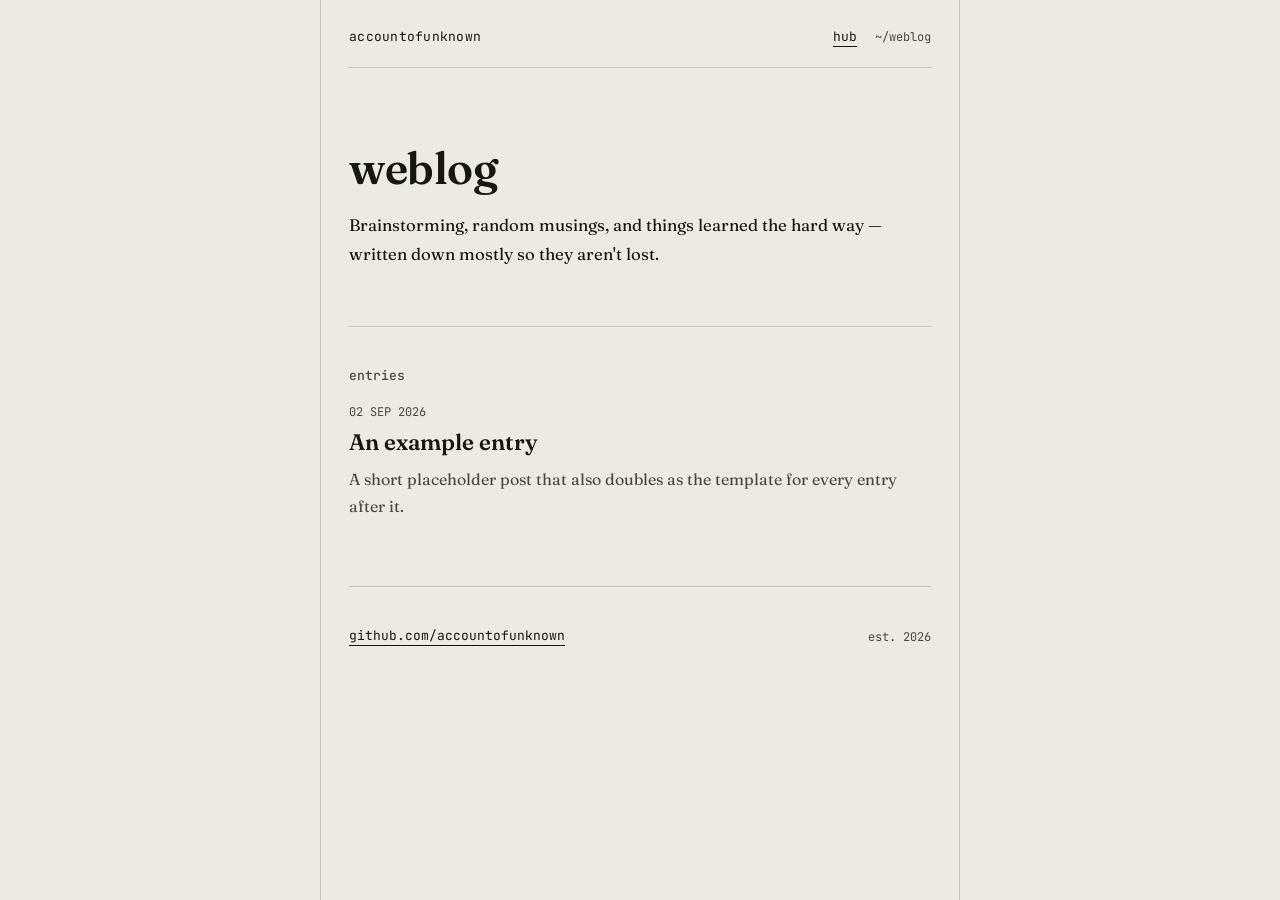
==== weblog/index.html @ 4e587c33 "Create initial index.html for weblog structure This HTML file serves as the main structure for the w" ====
<!DOCTYPE html>
<html lang="en">
<head>
<meta charset="UTF-8">
<meta name="viewport" content="width=device-width, initial-scale=1.0">
<title>weblog — accountofunknown</title>
<meta name="description" content="Notes, experiments, and tiny things worth writing down.">
<link rel="preconnect" href="https://fonts.googleapis.com">
<link rel="preconnect" href="https://fonts.gstatic.com" crossorigin>
<link href="https://fonts.googleapis.com/css2?family=Fraunces:opsz,wght@9..144,400;9..144,500;9..144,600&family=JetBrains+Mono:wght@400;500&display=swap" rel="stylesheet">
<link rel="stylesheet" href="/assets/style.css">
</head>
<body>

<div class="frame">

  <header>
    <a class="mark" href="/">accountofunknown</a>
    <div class="header-meta">
      <a class="nav-link" href="/">hub</a>
      <span class="path">~/weblog</span>
    </div>
  </header>

  <main>
    <div class="hero">
      <h1 style="font-family:'Fraunces',Georgia,serif; font-size:clamp(2rem,5.5vw,2.8rem); font-weight:600; letter-spacing:-0.01em; margin:0 0 16px;">weblog</h1>
      <p class="blog-intro">Brainstorming, random musings, and things learned the hard way — written down mostly so they aren't lost.</p>
    </div>

    <hr class="rule">

    <section>
      <h2>entries</h2>

      <!--
        To publish a new post:
        1. Duplicate the /weblog/example-entry/ folder, rename it (lowercase, hyphens, no spaces)
           e.g. /weblog/how-i-broke-my-build/
        2. Edit the index.html inside it — title, date, body.
        3. Add a matching <li> below, newest at the top.
      -->
      <ul class="post-list">
        <li>
          <span class="post-meta">02 SEP 2026</span>
          <a class="post-title" href="/weblog/example-entry/">An example entry</a>
          <p class="post-excerpt">A short placeholder post that also doubles as the template for every entry after it.</p>
        </li>
      </ul>
    </section>
  </main>

  <footer>
    <a href="https://github.com/accountofunknown">github.com/accountofunknown</a>
    <span class="stamp-note">est. 2026</span>
  </footer>

</div>

</body>
</html>
---- assets/style.css ----
/* ---------- base ---------- */
:root{
  --paper: #edeae2;
  --ink: #17160f;
  --ink-soft: #4a483e;
  --rule: #c9c4b6;
  --accent: #2c3a3f;
  --redact: #17160f;
}

*{ box-sizing: border-box; }

html{ scroll-behavior: smooth; }

body{
  margin: 0;
  background: var(--paper);
  color: var(--ink);
  font-family: 'Fraunces', Georgia, serif;
  -webkit-font-smoothing: antialiased;
}

@media (prefers-reduced-motion: reduce){
  *{ animation: none !important; transition: none !important; }
}

a{ color: inherit; }

/* ---------- layout frame ---------- */
.frame{
  max-width: 640px;
  margin: 0 auto;
  padding: 0 28px;
  border-left: 1px solid var(--rule);
  border-right: 1px solid var(--rule);
  min-height: 100vh;
}

header{
  display: flex;
  justify-content: space-between;
  align-items: baseline;
  padding: 28px 0 20px;
  border-bottom: 1px solid var(--rule);
  gap: 16px;
  flex-wrap: wrap;
}

.mark{
  font-family: 'JetBrains Mono', monospace;
  font-size: 13px;
  letter-spacing: 0.02em;
  color: var(--ink);
  text-decoration: none;
}

.header-meta{
  display: flex;
  align-items: baseline;
  gap: 18px;
}

.nav-link{
  font-family: 'JetBrains Mono', monospace;
  font-size: 13px;
  color: var(--ink);
  text-decoration: none;
  border-bottom: 1px solid var(--ink);
  padding-bottom: 1px;
  transition: opacity 0.15s ease;
}

.nav-link:hover{ opacity: 0.6; }

.path{
  font-family: 'JetBrains Mono', monospace;
  font-size: 12px;
  color: var(--ink-soft);
}

main{ padding: 72px 0 40px; }

.rule{
  border: none;
  border-top: 1px solid var(--rule);
  margin: 56px 0 40px;
}

/* ---------- section / prose ---------- */
section h2{
  font-size: 13px;
  font-family: 'JetBrains Mono', monospace;
  font-weight: 500;
  color: var(--ink-soft);
  margin: 0 0 20px;
}

section p{
  font-size: 1.05rem;
  line-height: 1.75;
  max-width: 62ch;
  color: var(--ink);
  margin: 0 0 18px;
}

section p:last-child{ margin-bottom: 0; }

.tagline{
  font-family: 'JetBrains Mono', monospace;
  font-size: 14px;
  color: var(--ink-soft);
  line-height: 1.7;
  max-width: 46ch;
  margin: 0;
}

/* ---------- footer ---------- */
footer{
  padding: 40px 0 36px;
  border-top: 1px solid var(--rule);
  display: flex;
  justify-content: space-between;
  align-items: center;
  flex-wrap: wrap;
  gap: 12px;
}

footer a{
  color: var(--ink);
  text-decoration: none;
  font-family: 'JetBrains Mono', monospace;
  font-size: 13px;
  border-bottom: 1px solid var(--ink);
  padding-bottom: 1px;
  transition: opacity 0.15s ease;
}

footer a:hover{ opacity: 0.6; }

footer a:focus-visible,
a:focus-visible{
  outline: 2px solid var(--accent);
  outline-offset: 3px;
}

.stamp-note{
  font-family: 'JetBrains Mono', monospace;
  font-size: 12px;
  color: var(--ink-soft);
}

/* ---------- blog: listing page ---------- */
.blog-intro{
  font-size: 1.05rem;
  line-height: 1.75;
  max-width: 60ch;
  color: var(--ink);
  margin: 0;
}

.post-list{
  list-style: none;
  margin: 0;
  padding: 0;
}

.post-list li{
  padding: 26px 0;
  border-bottom: 1px solid var(--rule);
}

.post-list li:first-child{ padding-top: 0; }
.post-list li:last-child{ border-bottom: none; }

.post-meta{
  display: block;
  font-family: 'JetBrains Mono', monospace;
  font-size: 12px;
  color: var(--ink-soft);
  margin-bottom: 8px;
}

.post-title{
  display: inline-block;
  font-family: 'Fraunces', Georgia, serif;
  font-size: 1.4rem;
  font-weight: 600;
  color: var(--ink);
  text-decoration: none;
  line-height: 1.3;
  margin: 0 0 8px;
  border-bottom: 1px solid transparent;
  transition: border-color 0.15s ease;
}

.post-title:hover{ border-bottom-color: var(--ink); }

.post-excerpt{
  font-size: 1rem;
  line-height: 1.7;
  color: var(--ink-soft);
  max-width: 60ch;
  margin: 0;
}

.empty-note{
  font-family: 'JetBrains Mono', monospace;
  font-size: 13px;
  color: var(--ink-soft);
}

/* ---------- blog: single post ---------- */
.back-link{
  display: inline-block;
  font-family: 'JetBrains Mono', monospace;
  font-size: 13px;
  color: var(--ink-soft);
  text-decoration: none;
  margin-bottom: 36px;
  border-bottom: 1px solid transparent;
  transition: color 0.15s ease, border-color 0.15s ease;
}

.back-link:hover{ color: var(--ink); border-bottom-color: var(--ink); }

.post-header h1{
  font-size: clamp(1.9rem, 5.5vw, 2.6rem);
  font-weight: 600;
  line-height: 1.2;
  letter-spacing: -0.01em;
  margin: 0 0 14px;
}

.post-header .post-meta{ margin-bottom: 0; }

article{ margin-top: 40px; }

article p{
  font-size: 1.05rem;
  line-height: 1.8;
  max-width: 62ch;
  color: var(--ink);
  margin: 0 0 20px;
}

article p:last-child{ margin-bottom: 0; }

/* ---------- responsive ---------- */
@media (max-width: 480px){
  .frame{ border-left: none; border-right: none; padding: 0 20px; }
  main{ padding-top: 52px; }
}
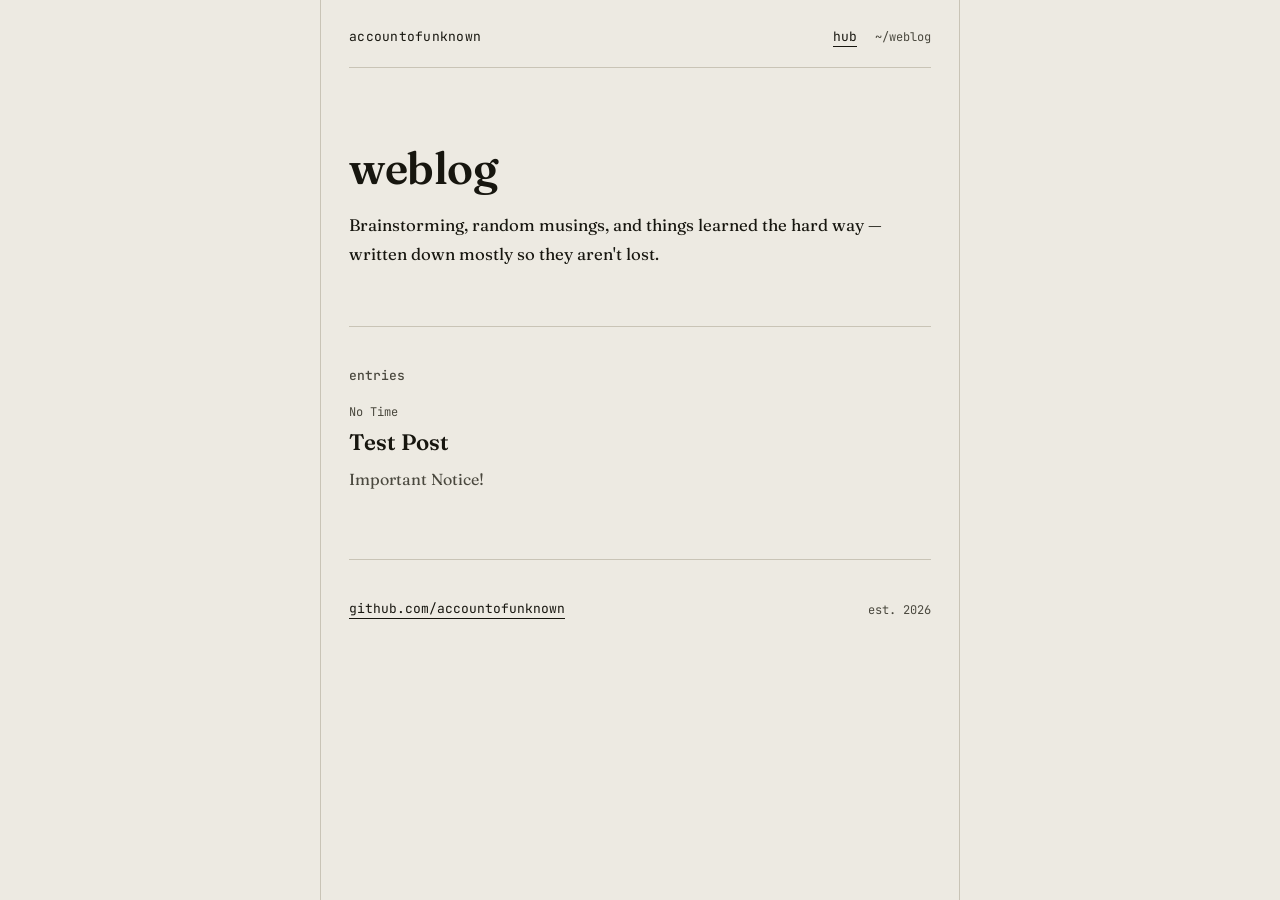
==== commit 29892814: "Update blog post entry with new content" ====
--- a/weblog/index.html
+++ b/weblog/index.html
@@ -42,9 +42,9 @@
       -->
       <ul class="post-list">
         <li>
-          <span class="post-meta">02 SEP 2026</span>
-          <a class="post-title" href="/weblog/example-entry/">An example entry</a>
-          <p class="post-excerpt">A short placeholder post that also doubles as the template for every entry after it.</p>
+          <span class="post-meta">No Time</span>
+          <a class="post-title" href="/weblog/example-entry/">Test Post</a>
+          <p class="post-excerpt">Important Notice!</p>
         </li>
       </ul>
     </section>
